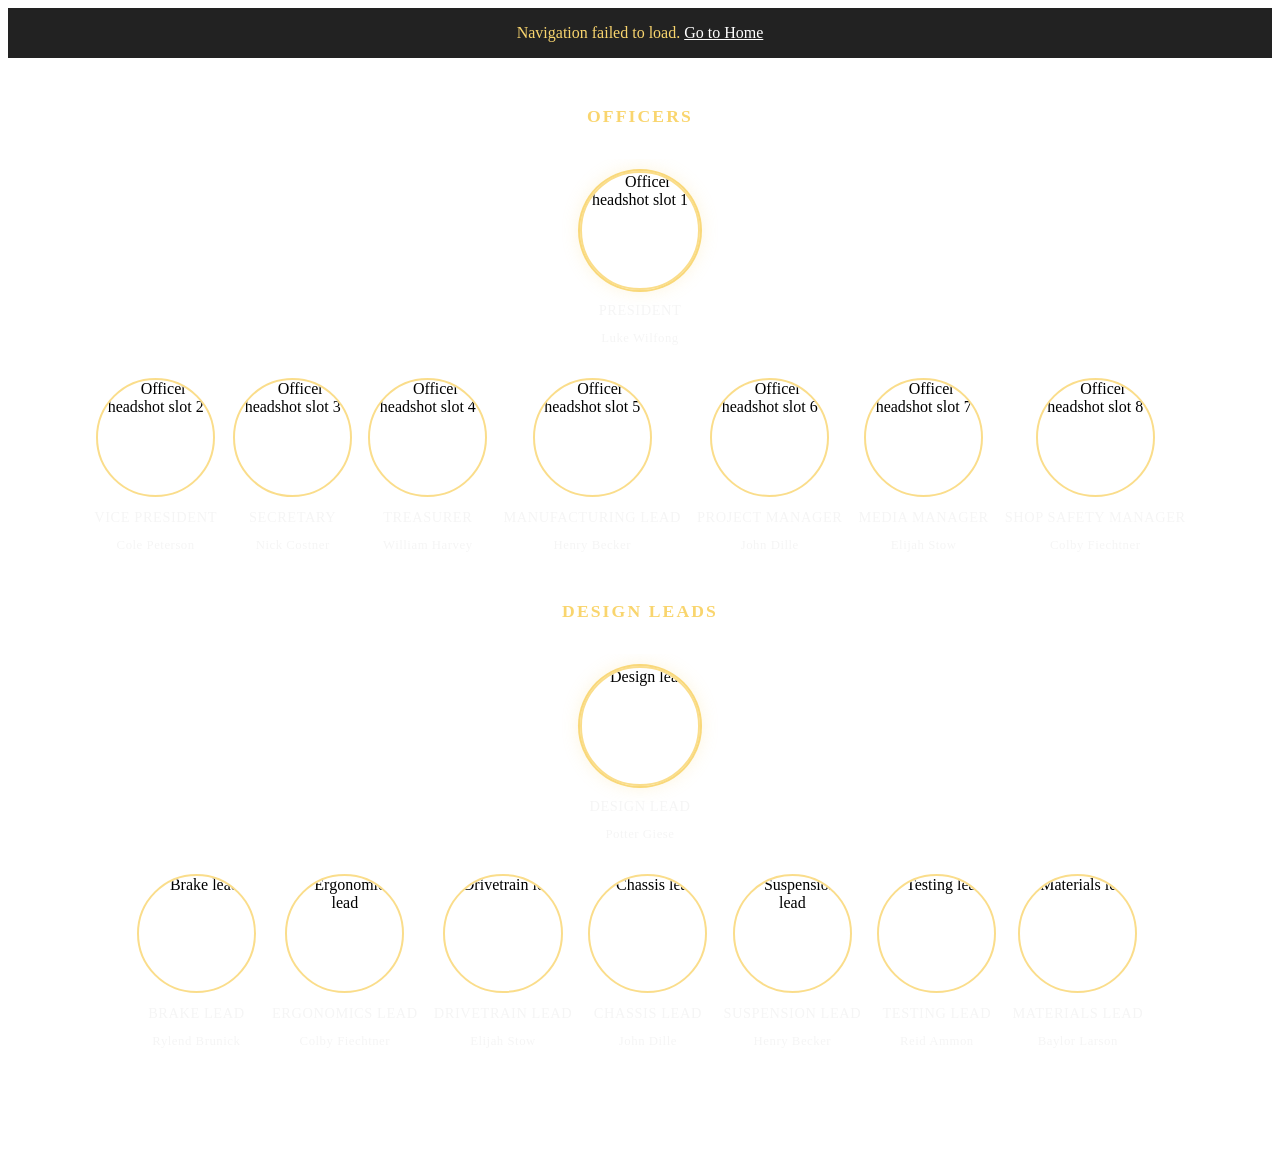
==== Leadership.html @ f71a5bab "Change title from 'LEADERSHIP' to 'Leadership'" ====
<!DOCTYPE html>
<html lang="en">
<head>
  <meta charset="UTF-8" />
  <meta name="viewport" content="width=device-width, initial-scale=1.0" />
  <base href="https://baja.hardrocker.racing/" />
  <link rel="canonical" href="https://baja.hardrocker.racing/" />
  <title>Leadership</title>
  
  <script type="module" src="https://cdn.jsdelivr.net/npm/@shoelace-style/shoelace@2.4.0/dist/shoelace.js"></script>
  <script type="module">
    import { setBasePath } from 'https://cdn.jsdelivr.net/npm/@shoelace-style/shoelace@2.4.0/dist/utilities/base-path.js';
    setBasePath('https://cdn.jsdelivr.net/npm/@shoelace-style/shoelace@2.4.0/dist');
  </script>
  
  <link rel="stylesheet" href="https://hardrocker.racing/master.css" />
  <link rel="stylesheet" href="baja-overrides.css" />
  <style>
    .leadership-page {
      /*max-width: 1200px;*/
      margin: 0 auto;
      padding: 3rem 2rem 4rem;
    }

    .leadership-section {
      margin-bottom: 2.5rem;
      display: flex;
      flex-direction: column;
      align-items: center;
    }

    .leadership-row-label {
      margin: 0 0 1.25rem;
      color: #f9d56e;
      text-transform: uppercase;
      letter-spacing: 0.12em;
      font-size: 1.1rem;
      text-align: center;
    }

    .leadership-row {
      display: flex;
      flex-wrap: nowrap;
      justify-content: center;
      align-items: end;
      gap: 1.5rem 1rem;
      overflow-x: auto;
      padding-bottom: 0.5rem;
      width: 100%;
    }

    .leadership-row.solo-row {
      justify-content: center;
      margin-top: 0.75rem;
      margin-bottom: 1rem;
      padding-top: 0.5rem;
    }

    .design-row,
    .design-remaining-row {
      justify-content: center;
    }

    .headshot-card.featured {
      margin-top: 0.25rem;
      margin-bottom: 0.5rem;
    }

    .headshot-card {
      display: flex;
      flex-direction: column;
      align-items: center;
      gap: 0.75rem;
      text-align: center;
      flex: 0 0 auto;
    }

    .headshot-slot {
      display: block;
      width: clamp(100px, 9vw, 150px);
      aspect-ratio: 1;
      border-radius: 50%;
      object-fit: cover;
      border: 2px solid rgba(249, 213, 110, 0.8);
      transition: transform 0.2s ease;
    }
    
    .headshot-card:hover .headshot-slot{
      border: 5px solid rgb(249, 213, 110);
    }
    
    .headshot-card.featured .headshot-slot {
      box-shadow: 0 0 0 2px rgba(249, 213, 110, 0.9), 0 0 18px rgba(249, 213, 110, 0.28);
    }

    .headshot-label {
      display: block;
      width: 100%;
      text-align: center;
      color: #f5f5f5;
      font-size: 0.9rem;
      letter-spacing: 0.04em;
      text-transform: uppercase;
    }

    .headshot-name {
      display: block;
      width: 100%;
      text-align: center;
      color: #f5f5f5;
      font-size: 0.8rem;
      letter-spacing: 0.04em;
    }

    @media (max-width: 768px) {
      .leadership-page {
        padding: 2rem 1rem 3rem;
      }

      .leadership-row {
        justify-content: flex-start;
        gap: 1rem;
      }

      .headshot-slot {
        width: clamp(82px, 15vw, 110px);
      }
    }

    @media (max-width: 480px) {
      .headshot-label {
        font-size: 0.7rem;
      }
    }
  </style>
  <script src="baja-favicon.js"></script>
</head>
<body>
  
  <div id="navbar-placeholder"></div>
  
  <script>
    fetch('navbar-baja.html')
      .then(response => {
        if (!response.ok) throw new Error('Navbar load failed');
        return response.text();
      })
      .then(html => {
        const navFragment = document.createRange().createContextualFragment(html);
        const placeholder = document.getElementById('navbar-placeholder');
        
        placeholder.innerHTML = '';
        placeholder.appendChild(navFragment);
      })
      .catch(error => {
        console.warn(error);
        document.getElementById('navbar-placeholder').innerHTML = 
          '<div style="padding: 1rem; text-align: center; background: #222; color: #f9d56e;">Navigation failed to load. <a href="/" style="color: white;">Go to Home</a></div>';
      });
  </script>
  
  <main class="leadership-page">
    <section class="leadership-section" aria-labelledby="officers-heading">
      <h1 id="officers-heading" class="leadership-row-label">Officers</h1>
      <div class="leadership-row solo-row">
        <div class="headshot-card featured">
          <img class="headshot-slot" fetchpriority="high" src="Images/Current Leadership/Luke.png" alt="Officer headshot slot 1" />
          <span class="headshot-label">President</span>
          <span class="headshot-name">Luke Wilfong</span>
        </div>
      </div>
      <div class="leadership-row">
        <div class="headshot-card">
          <img class="headshot-slot" fetchpriority="high" src="Images/Current Leadership/Cole.png" alt="Officer headshot slot 2" />
          <span class="headshot-label">Vice President</span>
          <span class="headshot-name">Cole Peterson</span>
        </div>
        <div class="headshot-card">
          <img class="headshot-slot" fetchpriority="high" src="Images/Current Leadership/Nick.png" alt="Officer headshot slot 3" />
          <span class="headshot-label">Secretary</span>
          <span class="headshot-name">Nick Costner</span>
        </div>
        <div class="headshot-card">
          <img class="headshot-slot" fetchpriority="high" src="Images/Current Leadership/Will.png" alt="Officer headshot slot 4" />
          <span class="headshot-label">Treasurer</span>
          <span class="headshot-name">William Harvey</span>
        </div>
        <div class="headshot-card">
          <img class="headshot-slot" fetchpriority="high" src="Images/Current Leadership/Henery.png" alt="Officer headshot slot 5" />
          <span class="headshot-label">Manufacturing Lead</span>
          <span class="headshot-name">Henry Becker</span>
        </div>
        <div class="headshot-card">
          <img class="headshot-slot" fetchpriority="high" src="Images/Current Leadership/BigJohn.png" alt="Officer headshot slot 6" />
          <span class="headshot-label">Project Manager</span>
          <span class="headshot-name">John Dille</span>
        </div>
        <div class="headshot-card">
          <img class="headshot-slot" fetchpriority="high" src="Images/Current Leadership/Elijah.png" alt="Officer headshot slot 7" />
          <span class="headshot-label">Media Manager</span>
          <span class="headshot-name">Elijah Stow</span>
        </div>
        <div class="headshot-card">
          <img class="headshot-slot" fetchpriority="high" src="Images/Current Leadership/Jack.png" alt="Officer headshot slot 8" />
          <span class="headshot-label">Shop Safety Manager</span>
          <span class="headshot-name">Colby Fiechtner</span>
        </div>
      </div>
    </section>

    <section class="leadership-section" aria-labelledby="design-leads-heading">
      <h1 id="design-leads-heading" class="leadership-row-label">Design Leads</h1>
      <div class="leadership-row solo-row design-row">
        <div class="headshot-card featured">
          <img class="headshot-slot" fetchpriority="med" src="Images/Current Leadership/Potter.png" alt="Design lead" />
          <span class="headshot-label">Design Lead</span>
          <span class="headshot-name">Potter Giese</span>
        </div>
      </div>
      <div class="leadership-row design-remaining-row">
        <div class="headshot-card">
          <img class="headshot-slot"  src="Images/Current Leadership/Rylend.png" alt="Brake lead" />
          <span class="headshot-label">Brake Lead</span>
          <span class="headshot-name">Rylend Brunick</span>
        </div>
        <div class="headshot-card">
          <img class="headshot-slot"  src="Images/Current Leadership/Jack.png" alt="Ergonomics lead" />
          <span class="headshot-label">Ergonomics Lead</span>
          <span class="headshot-name">Colby Fiechtner</span>
        </div>
        <div class="headshot-card">
          <img class="headshot-slot"   src="Images/Current Leadership/Elijah.png" alt="Drivetrain lead" />
          <span class="headshot-label">Drivetrain Lead</span>
          <span class="headshot-name">Elijah Stow</span>
        </div>
        <div class="headshot-card">
          <img class="headshot-slot"  src="Images/Current Leadership/BigJohn.png" alt="Chassis lead" />
          <span class="headshot-label">Chassis Lead</span>
          <span class="headshot-name">John Dille</span>
        </div>
        <div class="headshot-card">
          <img class="headshot-slot"  src="Images/Current Leadership/Henery.png" alt="Suspension lead" />
          <span class="headshot-label">Suspension Lead</span>
          <span class="headshot-name">Henry Becker</span>
        </div>
        <div class="headshot-card">
          <img class="headshot-slot"  src="Images/Current Leadership/Reid.png" alt="Testing lead" />
          <span class="headshot-label">Testing Lead</span>
          <span class="headshot-name">Reid Ammon</span>
        </div>
        <div class="headshot-card">
          <img class="headshot-slot"  src="Images/Current Leadership/Baylor.png" alt="Materials lead" />
          <span class="headshot-label">Materials Lead</span>
          <span class="headshot-name">Baylor Larson</span>
        </div>
      </div>
    </section>
  </main>
</body>
</html>
---- baja-overrides.css ----
/* FIX 1: Reserve space for the navbar to prevent the page from jumping 
   when the fetch completes. Adjust the 60px to match your actual navbar height.
*/
#navbar-placeholder {
  min-height: 60px; 
  width: 100%;
}

/* Baja-specific overrides (minimal). Most styles are shared from the central master.css */
main { 
  margin: 0; 
  padding: 0; 
}
.hero {
  padding: 2rem 4rem;
  display: grid;
  align-items: center;
  justify-items: center;
  gap: 2rem;
  position: relative;
  overflow: hidden;
}
.brand a { 
  font-size: 1.1rem; 
  color: #f9d56e; 
  text-decoration: none; 
  letter-spacing: 0.08em; 
  text-transform: uppercase; 
}
.navbar { 
  border-bottom: none; 
}
.hero-card { 
  border-radius: 12px; 
}
@media (max-width: 768px) { 
  .hero { padding: 2rem; } 
}
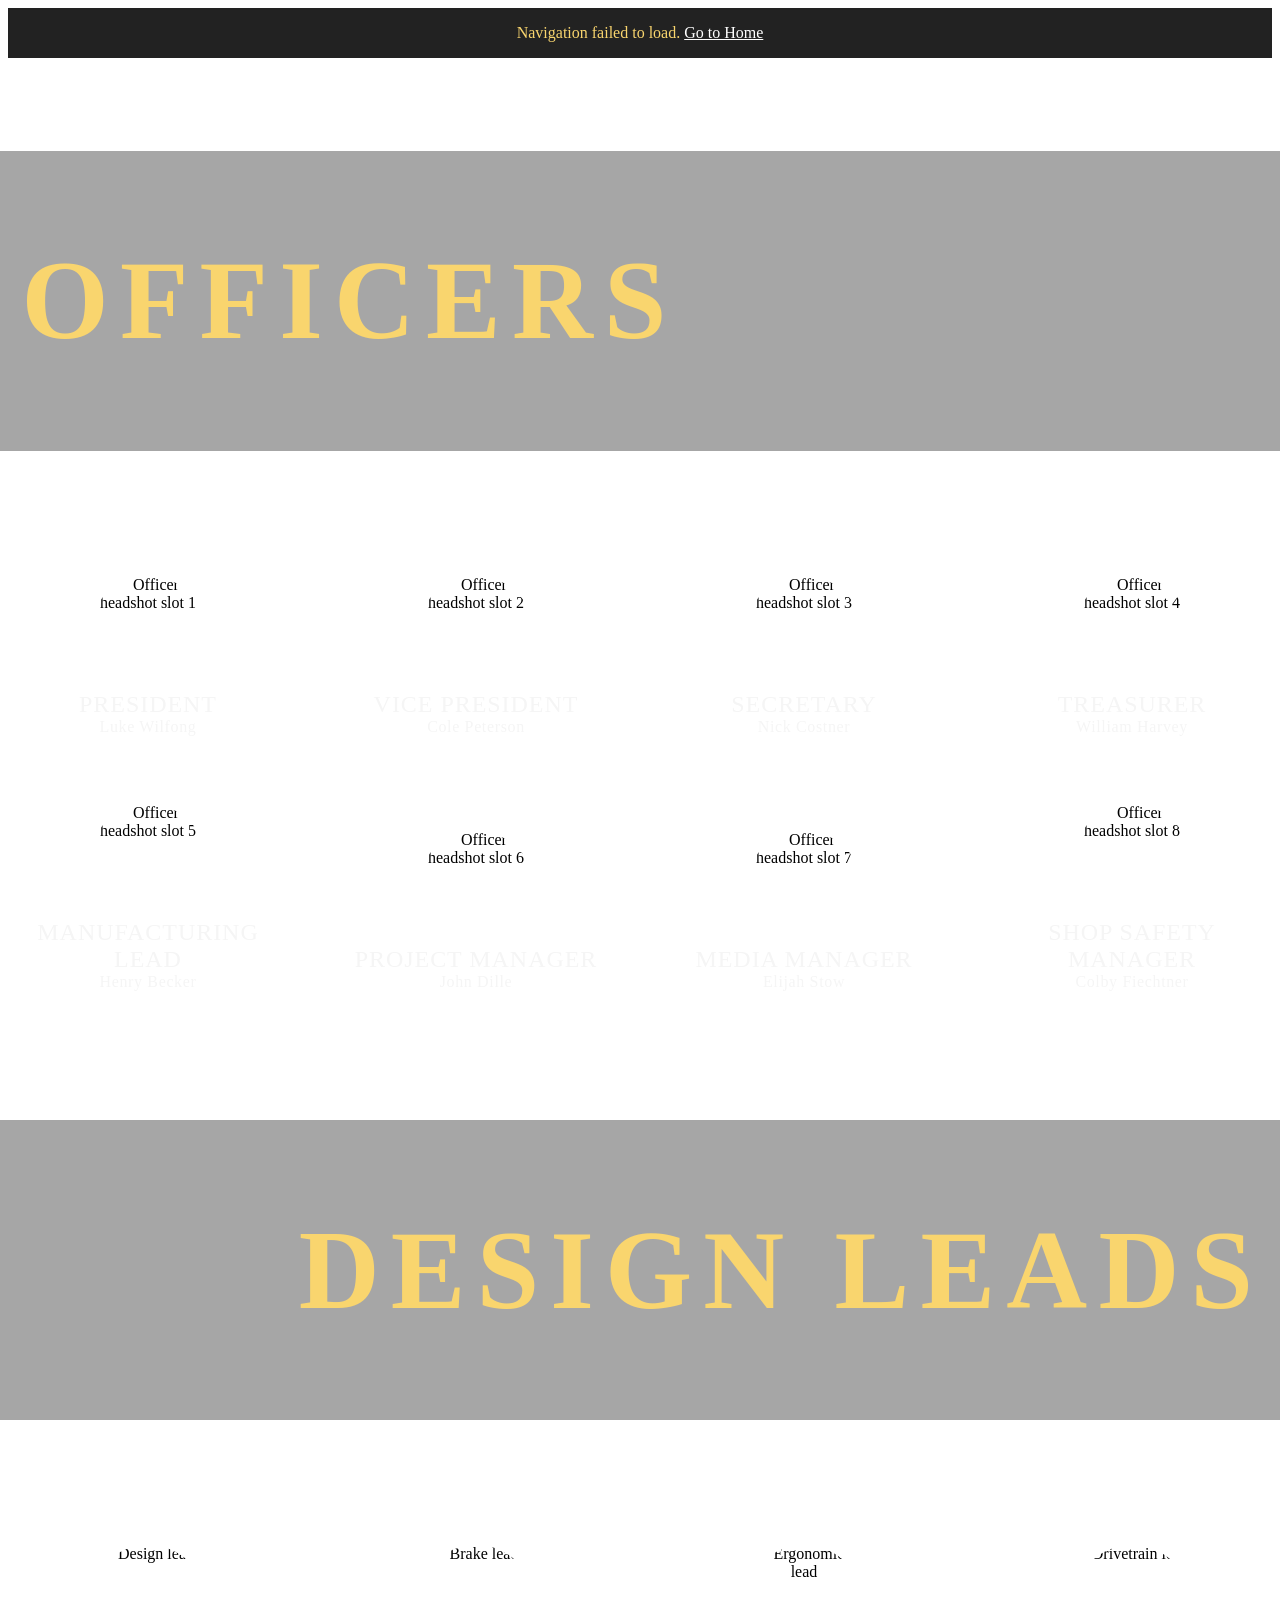
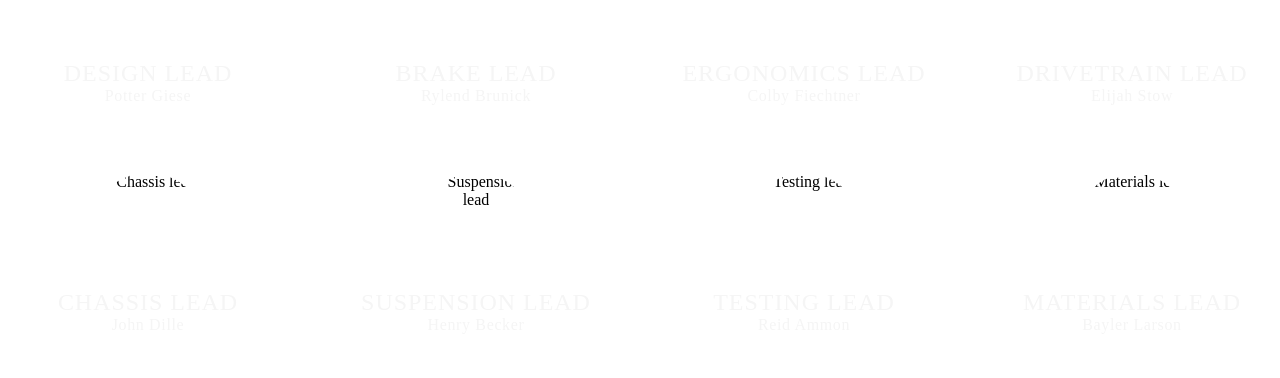
==== commit c9566f78: "COMMIT_EDITMSG" ====
--- a/Leadership.html
+++ b/Leadership.html
@@ -1,59 +1,75 @@
 <!DOCTYPE html>
 <html lang="en">
+
 <head>
   <meta charset="UTF-8" />
   <meta name="viewport" content="width=device-width, initial-scale=1.0" />
   <base href="https://baja.hardrocker.racing/" />
   <link rel="canonical" href="https://baja.hardrocker.racing/" />
-  <title>Leadership</title>
-  
+  <title>LEADERSHIP</title>
+
   <script type="module" src="https://cdn.jsdelivr.net/npm/@shoelace-style/shoelace@2.4.0/dist/shoelace.js"></script>
   <script type="module">
     import { setBasePath } from 'https://cdn.jsdelivr.net/npm/@shoelace-style/shoelace@2.4.0/dist/utilities/base-path.js';
     setBasePath('https://cdn.jsdelivr.net/npm/@shoelace-style/shoelace@2.4.0/dist');
   </script>
-  
+
   <link rel="stylesheet" href="https://hardrocker.racing/master.css" />
   <link rel="stylesheet" href="baja-overrides.css" />
   <style>
     .leadership-page {
       /*max-width: 1200px;*/
       margin: 0 auto;
-      padding: 3rem 2rem 4rem;
     }
 
     .leadership-section {
-      margin-bottom: 2.5rem;
       display: flex;
       flex-direction: column;
       align-items: center;
+      text-align: center;
     }
 
     .leadership-row-label {
-      margin: 0 0 1.25rem;
+      display: flex;
+      min-height: 300px;
+      width: 100%;
       color: #f9d56e;
       text-transform: uppercase;
-      letter-spacing: 0.12em;
-      font-size: 1.1rem;
-      text-align: center;
+      letter-spacing: 0.10em;
+      font-size: 7rem;
+      align-items: center;
+      padding-top: 0rem;
+      margin: 0.2;
+      padding-left: 1.7rem;
+      text-align: left;
+    }
+
+    .design-row-label {
+      display: flex;
+      min-height: 300px;
+      width: 100%;
+      color: #f9d56e;
+      text-transform: uppercase;
+      letter-spacing: 0.10em;
+      font-size: 7rem;
+      align-items: center;
+      padding-top: 0rem;
+      margin: 0.2;
+      padding-right: 1rem;
+      justify-content: flex-end;
+      text-align: right;
     }
 
     .leadership-row {
-      display: flex;
-      flex-wrap: nowrap;
+      display: grid;
+      grid-template-columns: repeat(auto-fit, minmax(200px, 1.5fr));
       justify-content: center;
       align-items: end;
-      gap: 1.5rem 1rem;
+      gap: 3rem 3rem;
       overflow-x: auto;
-      padding-bottom: 0.5rem;
-      width: 100%;
-    }
-
-    .leadership-row.solo-row {
-      justify-content: center;
-      margin-top: 0.75rem;
-      margin-bottom: 1rem;
-      padding-top: 0.5rem;
+      padding-bottom: 2rem;
+      padding-top: 2rem;
+      width: 100%;
     }
 
     .design-row,
@@ -62,7 +78,7 @@
     }
 
     .headshot-card.featured {
-      margin-top: 0.25rem;
+      margin-top: 0.15rem;
       margin-bottom: 0.5rem;
     }
 
@@ -70,7 +86,8 @@
       display: flex;
       flex-direction: column;
       align-items: center;
-      gap: 0.75rem;
+      margin-bottom: .25rem;
+      gap: .3 rem;
       text-align: center;
       flex: 0 0 auto;
     }
@@ -81,16 +98,11 @@
       aspect-ratio: 1;
       border-radius: 50%;
       object-fit: cover;
-      border: 2px solid rgba(249, 213, 110, 0.8);
-      transition: transform 0.2s ease;
-    }
-    
-    .headshot-card:hover .headshot-slot{
-      border: 5px solid rgb(249, 213, 110);
-    }
-    
-    .headshot-card.featured .headshot-slot {
-      box-shadow: 0 0 0 2px rgba(249, 213, 110, 0.9), 0 0 18px rgba(249, 213, 110, 0.28);
+
+    }
+
+    .headshot-card:hover .headshot-slot {
+      box-shadow: 0 0 0 4px rgb(249, 213, 110);
     }
 
     .headshot-label {
@@ -98,7 +110,7 @@
       width: 100%;
       text-align: center;
       color: #f5f5f5;
-      font-size: 0.9rem;
+      font-size: 1.5rem;
       letter-spacing: 0.04em;
       text-transform: uppercase;
     }
@@ -108,7 +120,7 @@
       width: 100%;
       text-align: center;
       color: #f5f5f5;
-      font-size: 0.8rem;
+      font-size: 1rem;
       letter-spacing: 0.04em;
     }
 
@@ -135,10 +147,11 @@
   </style>
   <script src="baja-favicon.js"></script>
 </head>
+
 <body>
-  
+
   <div id="navbar-placeholder"></div>
-  
+
   <script>
     fetch('navbar-baja.html')
       .then(response => {
@@ -148,113 +161,149 @@
       .then(html => {
         const navFragment = document.createRange().createContextualFragment(html);
         const placeholder = document.getElementById('navbar-placeholder');
-        
+
         placeholder.innerHTML = '';
         placeholder.appendChild(navFragment);
       })
       .catch(error => {
         console.warn(error);
-        document.getElementById('navbar-placeholder').innerHTML = 
+        document.getElementById('navbar-placeholder').innerHTML =
           '<div style="padding: 1rem; text-align: center; background: #222; color: #f9d56e;">Navigation failed to load. <a href="/" style="color: white;">Go to Home</a></div>';
       });
   </script>
-  
+
   <main class="leadership-page">
+
     <section class="leadership-section" aria-labelledby="officers-heading">
-      <h1 id="officers-heading" class="leadership-row-label">Officers</h1>
-      <div class="leadership-row solo-row">
-        <div class="headshot-card featured">
-          <img class="headshot-slot" fetchpriority="high" src="Images/Current Leadership/Luke.png" alt="Officer headshot slot 1" />
+
+      <h1 id="officers-heading" class="leadership-row-label"
+        style="background: linear-gradient(135deg, rgba(0, 0, 0, 0.35), rgba(0, 0, 0, 0.35)), url('Images/Headers/Exec.jpeg') center center / cover no-repeat fixed;">
+        Officers</h1>
+
+      <div class="leadership-row">
+        <div class="headshot-card">
+          <img class="headshot-slot" fetchpriority="high" src="Images/Current Leadership/Luke.png"
+            alt="Officer headshot slot 1" />
           <span class="headshot-label">President</span>
           <span class="headshot-name">Luke Wilfong</span>
         </div>
-      </div>
-      <div class="leadership-row">
-        <div class="headshot-card">
-          <img class="headshot-slot" fetchpriority="high" src="Images/Current Leadership/Cole.png" alt="Officer headshot slot 2" />
+
+        <div class="headshot-card">
+          <img class="headshot-slot" fetchpriority="high" src="Images/Current Leadership/Cole.png"
+            alt="Officer headshot slot 2" />
           <span class="headshot-label">Vice President</span>
           <span class="headshot-name">Cole Peterson</span>
         </div>
-        <div class="headshot-card">
-          <img class="headshot-slot" fetchpriority="high" src="Images/Current Leadership/Nick.png" alt="Officer headshot slot 3" />
+
+        <div class="headshot-card">
+          <img class="headshot-slot" fetchpriority="high" src="Images/Current Leadership/Nick.png"
+            alt="Officer headshot slot 3" />
           <span class="headshot-label">Secretary</span>
           <span class="headshot-name">Nick Costner</span>
         </div>
-        <div class="headshot-card">
-          <img class="headshot-slot" fetchpriority="high" src="Images/Current Leadership/Will.png" alt="Officer headshot slot 4" />
+
+        <div class="headshot-card">
+          <img class="headshot-slot" fetchpriority="high" src="Images/Current Leadership/Will.png"
+            alt="Officer headshot slot 4" />
           <span class="headshot-label">Treasurer</span>
           <span class="headshot-name">William Harvey</span>
         </div>
-        <div class="headshot-card">
-          <img class="headshot-slot" fetchpriority="high" src="Images/Current Leadership/Henery.png" alt="Officer headshot slot 5" />
+
+      </div>
+
+      <div class="leadership-row">
+
+        <div class="headshot-card">
+          <a href="https://www.linkedin.com/in/henry-becker-kc" target="_blank" rel="noopener noreferrer"></a>
+          <img class="headshot-slot" fetchpriority="high" src="Images/Current Leadership/Henery.png"
+            alt="Officer headshot slot 5" />
+          </a>
           <span class="headshot-label">Manufacturing Lead</span>
           <span class="headshot-name">Henry Becker</span>
         </div>
-        <div class="headshot-card">
-          <img class="headshot-slot" fetchpriority="high" src="Images/Current Leadership/BigJohn.png" alt="Officer headshot slot 6" />
+
+        <div class="headshot-card">
+          <img class="headshot-slot" fetchpriority="high" src="Images/Current Leadership/BigJohn.png"
+            alt="Officer headshot slot 6" />
           <span class="headshot-label">Project Manager</span>
           <span class="headshot-name">John Dille</span>
         </div>
-        <div class="headshot-card">
-          <img class="headshot-slot" fetchpriority="high" src="Images/Current Leadership/Elijah.png" alt="Officer headshot slot 7" />
+
+        <div class="headshot-card">
+          <img class="headshot-slot" fetchpriority="high" src="Images/Current Leadership/Elijah.png"
+            alt="Officer headshot slot 7" />
           <span class="headshot-label">Media Manager</span>
           <span class="headshot-name">Elijah Stow</span>
         </div>
-        <div class="headshot-card">
-          <img class="headshot-slot" fetchpriority="high" src="Images/Current Leadership/Jack.png" alt="Officer headshot slot 8" />
+
+        <div class="headshot-card">
+          <img class="headshot-slot" fetchpriority="high" src="Images/Current Leadership/Jack.png"
+            alt="Officer headshot slot 8" />
           <span class="headshot-label">Shop Safety Manager</span>
           <span class="headshot-name">Colby Fiechtner</span>
         </div>
+
+      </div>
       </div>
     </section>
 
     <section class="leadership-section" aria-labelledby="design-leads-heading">
-      <h1 id="design-leads-heading" class="leadership-row-label">Design Leads</h1>
-      <div class="leadership-row solo-row design-row">
-        <div class="headshot-card featured">
+      <h1 id="design-leads-heading" class="design-row-label"
+        style="background: linear-gradient(135deg, rgba(0, 0, 0, 0.35), rgba(0, 0, 0, 0.35)), url('Images/Headers/Team.jpeg') center center / cover no-repeat fixed;">
+        Design Leads</h1>
+
+      <div class="leadership-row">
+        <div class="headshot-card">
           <img class="headshot-slot" fetchpriority="med" src="Images/Current Leadership/Potter.png" alt="Design lead" />
           <span class="headshot-label">Design Lead</span>
           <span class="headshot-name">Potter Giese</span>
         </div>
-      </div>
-      <div class="leadership-row design-remaining-row">
-        <div class="headshot-card">
-          <img class="headshot-slot"  src="Images/Current Leadership/Rylend.png" alt="Brake lead" />
+
+        <div class="headshot-card">
+          <img class="headshot-slot" src="Images/Current Leadership/Rylend.png" alt="Brake lead" />
           <span class="headshot-label">Brake Lead</span>
           <span class="headshot-name">Rylend Brunick</span>
         </div>
-        <div class="headshot-card">
-          <img class="headshot-slot"  src="Images/Current Leadership/Jack.png" alt="Ergonomics lead" />
+
+        <div class="headshot-card">
+          <img class="headshot-slot" src="Images/Current Leadership/Jack.png" alt="Ergonomics lead" />
           <span class="headshot-label">Ergonomics Lead</span>
           <span class="headshot-name">Colby Fiechtner</span>
         </div>
-        <div class="headshot-card">
-          <img class="headshot-slot"   src="Images/Current Leadership/Elijah.png" alt="Drivetrain lead" />
+
+        <div class="headshot-card">
+          <img class="headshot-slot" src="Images/Current Leadership/Elijah.png" alt="Drivetrain lead" />
           <span class="headshot-label">Drivetrain Lead</span>
           <span class="headshot-name">Elijah Stow</span>
         </div>
-        <div class="headshot-card">
-          <img class="headshot-slot"  src="Images/Current Leadership/BigJohn.png" alt="Chassis lead" />
+      </div>
+      <div class="leadership-row">
+        <div class="headshot-card">
+          <img class="headshot-slot" src="Images/Current Leadership/BigJohn.png" alt="Chassis lead" />
           <span class="headshot-label">Chassis Lead</span>
           <span class="headshot-name">John Dille</span>
         </div>
-        <div class="headshot-card">
-          <img class="headshot-slot"  src="Images/Current Leadership/Henery.png" alt="Suspension lead" />
+
+        <div class="headshot-card">
+          <img class="headshot-slot" src="Images/Current Leadership/Henery.png" alt="Suspension lead" />
           <span class="headshot-label">Suspension Lead</span>
           <span class="headshot-name">Henry Becker</span>
         </div>
-        <div class="headshot-card">
-          <img class="headshot-slot"  src="Images/Current Leadership/Reid.png" alt="Testing lead" />
+
+        <div class="headshot-card">
+          <img class="headshot-slot" src="Images/Current Leadership/Reid.png" alt="Testing lead" />
           <span class="headshot-label">Testing Lead</span>
           <span class="headshot-name">Reid Ammon</span>
         </div>
-        <div class="headshot-card">
-          <img class="headshot-slot"  src="Images/Current Leadership/Baylor.png" alt="Materials lead" />
+
+        <div class="headshot-card">
+          <img class="headshot-slot" src="Images/Current Leadership/Baylor.png" alt="Materials lead" />
           <span class="headshot-label">Materials Lead</span>
-          <span class="headshot-name">Baylor Larson</span>
+          <span class="headshot-name">Bayler Larson</span>
         </div>
       </div>
     </section>
   </main>
 </body>
-</html>
+
+</html>
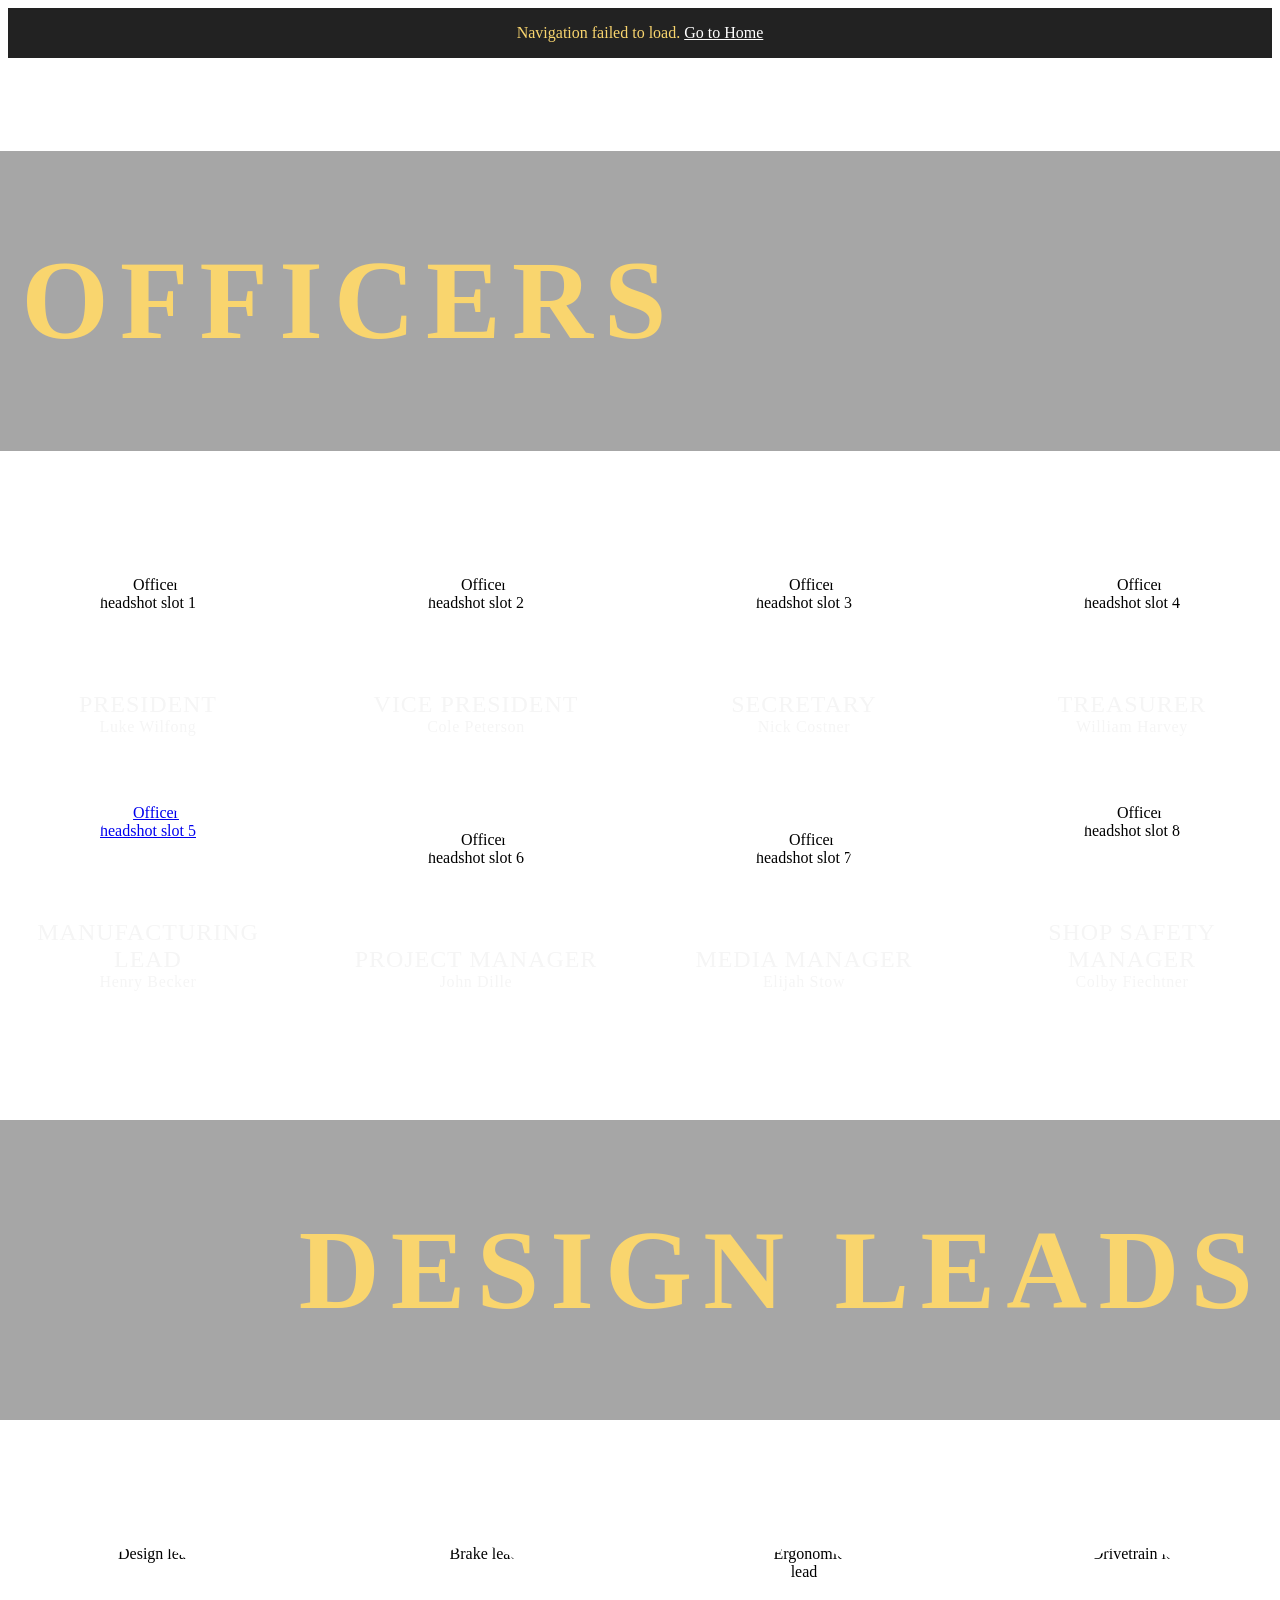
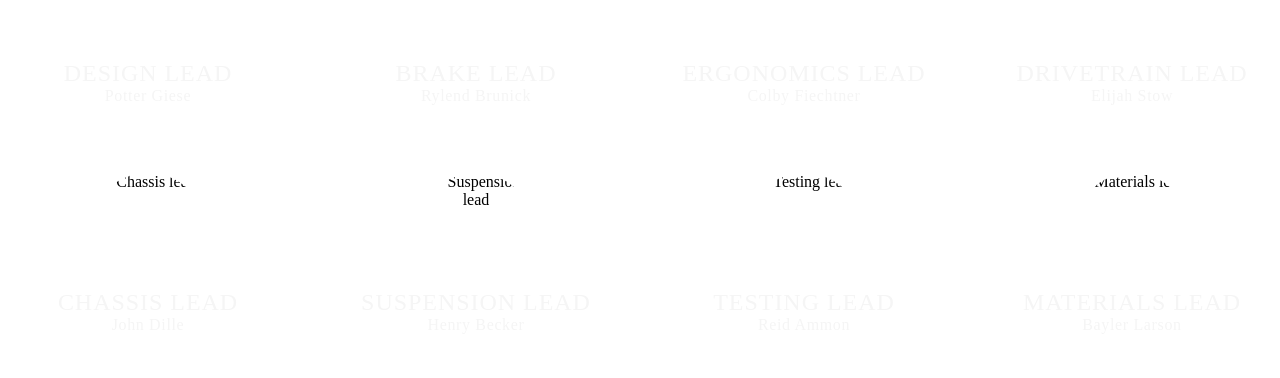
==== commit f760cdbb: "COMMIT_EDITMSG" ====
--- a/Leadership.html
+++ b/Leadership.html
@@ -6,7 +6,7 @@
   <meta name="viewport" content="width=device-width, initial-scale=1.0" />
   <base href="https://baja.hardrocker.racing/" />
   <link rel="canonical" href="https://baja.hardrocker.racing/" />
-  <title>LEADERSHIP</title>
+  <title>Leadership</title>
 
   <script type="module" src="https://cdn.jsdelivr.net/npm/@shoelace-style/shoelace@2.4.0/dist/shoelace.js"></script>
   <script type="module">
@@ -214,9 +214,9 @@
       <div class="leadership-row">
 
         <div class="headshot-card">
-          <a href="https://www.linkedin.com/in/henry-becker-kc" target="_blank" rel="noopener noreferrer"></a>
-          <img class="headshot-slot" fetchpriority="high" src="Images/Current Leadership/Henery.png"
-            alt="Officer headshot slot 5" />
+          <a href="https://www.linkedin.com/in/henry-becker-kc" target="_blank" rel="noopener noreferrer">
+            <img class="headshot-slot" fetchpriority="high" src="Images/Current Leadership/Henery.png"
+              alt="Officer headshot slot 5" />
           </a>
           <span class="headshot-label">Manufacturing Lead</span>
           <span class="headshot-name">Henry Becker</span>
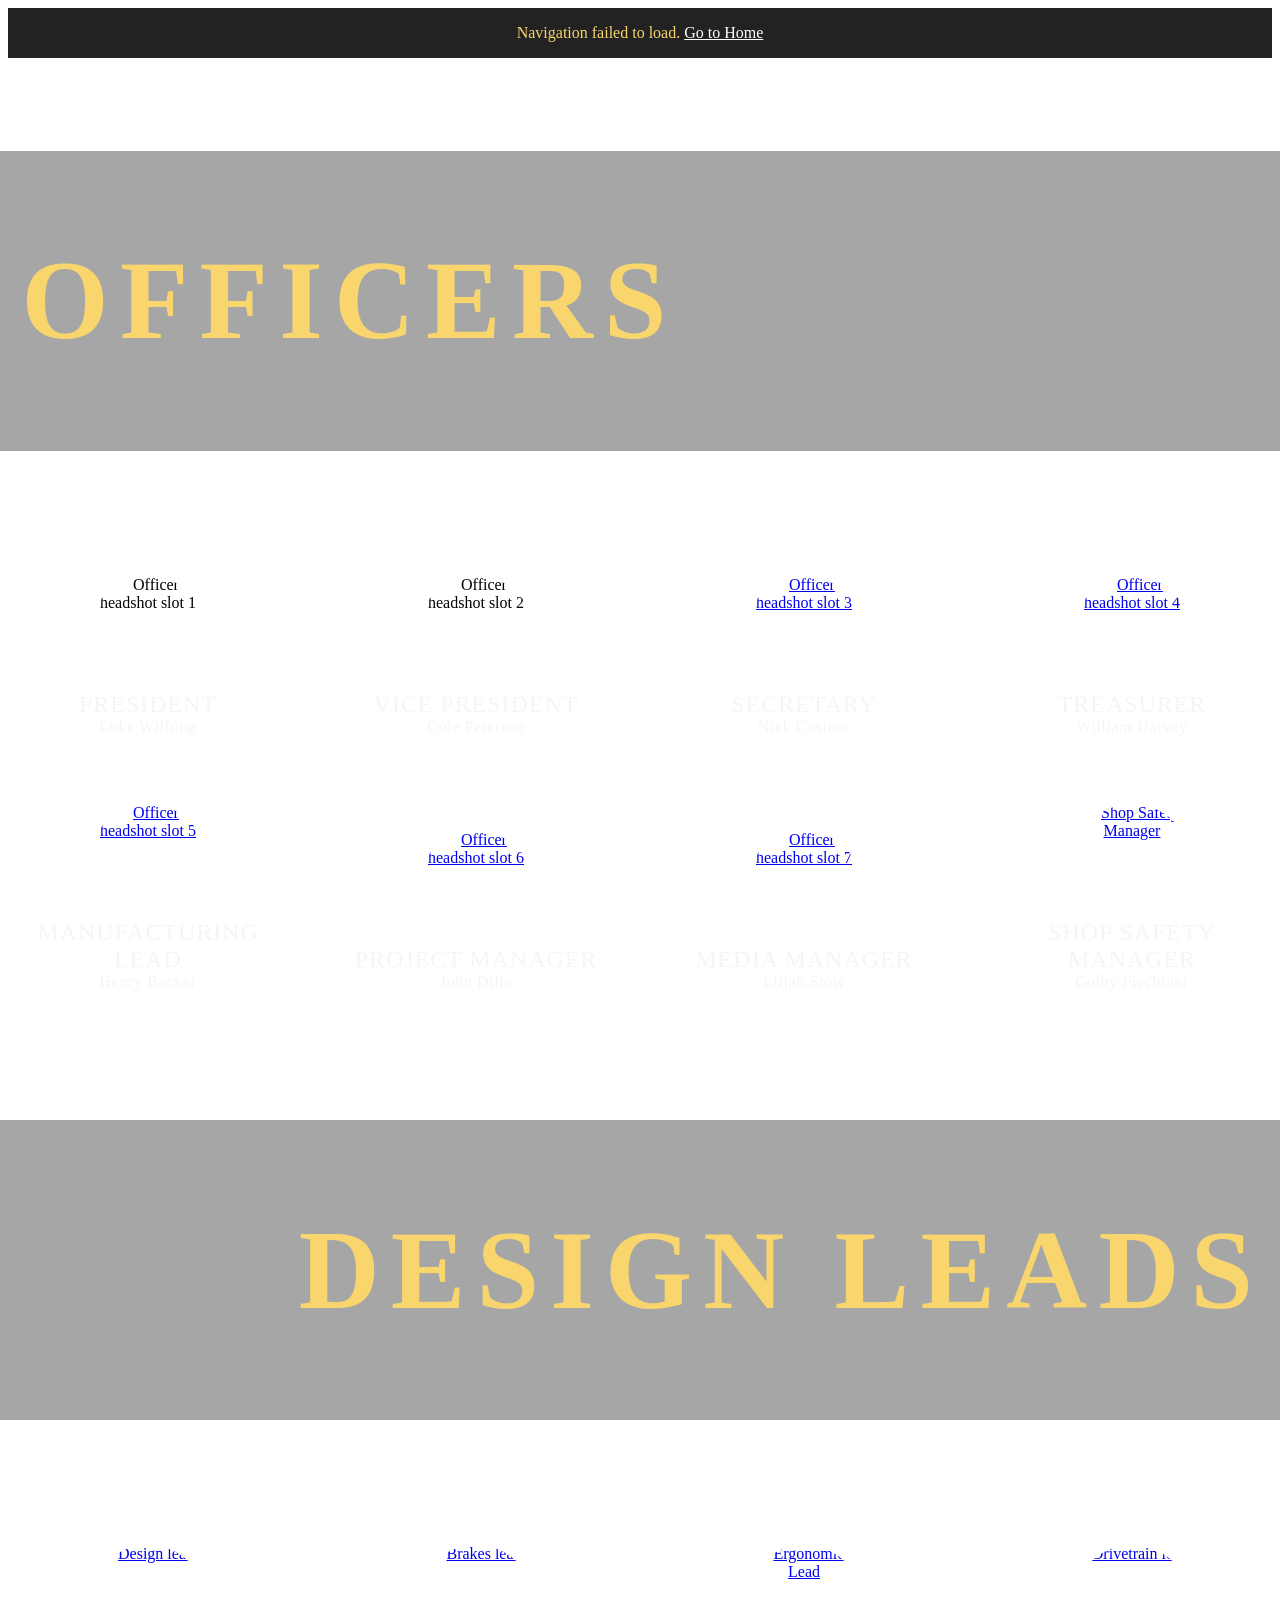
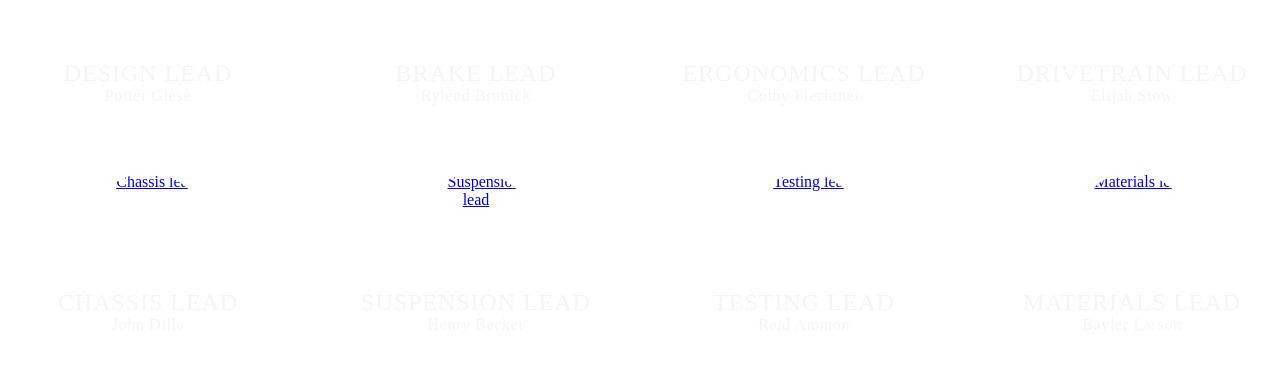
==== commit a24b5618: "Update Leadership.html" ====
--- a/Leadership.html
+++ b/Leadership.html
@@ -5,7 +5,7 @@
   <meta charset="UTF-8" />
   <meta name="viewport" content="width=device-width, initial-scale=1.0" />
   <base href="https://baja.hardrocker.racing/" />
-  <link rel="canonical" href="https://baja.hardrocker.racing/" />
+  <link rel="canonical" href="https://baja.hardrocker.racing/Leadership" />
   <title>Leadership</title>
 
   <script type="module" src="https://cdn.jsdelivr.net/npm/@shoelace-style/shoelace@2.4.0/dist/shoelace.js"></script>
@@ -101,7 +101,7 @@
 
     }
 
-    .headshot-card:hover .headshot-slot {
+    .headshot-slot:hover {
       box-shadow: 0 0 0 4px rgb(249, 213, 110);
     }
 
@@ -177,7 +177,8 @@
     <section class="leadership-section" aria-labelledby="officers-heading">
 
       <h1 id="officers-heading" class="leadership-row-label"
-        style="background: linear-gradient(135deg, rgba(0, 0, 0, 0.35), rgba(0, 0, 0, 0.35)), url('Images/Headers/Exec.jpeg') center center / cover no-repeat fixed;">
+        style="background: linear-gradient(135deg, rgba(0, 0, 0, 0.35), rgba(0, 0, 0, 0.35)), url('Images/Headers/Team.jpeg') center center / cover no-repeat fixed;">
+
         Officers</h1>
 
       <div class="leadership-row">
@@ -189,22 +190,28 @@
         </div>
 
         <div class="headshot-card">
+          <a herf="https://www.linkedin.com/in/cole-peterson1/">
           <img class="headshot-slot" fetchpriority="high" src="Images/Current Leadership/Cole.png"
             alt="Officer headshot slot 2" />
+          </a>  
           <span class="headshot-label">Vice President</span>
           <span class="headshot-name">Cole Peterson</span>
         </div>
 
         <div class="headshot-card">
+          <a href="https://www.linkedin.com/in/nickcostner/">
           <img class="headshot-slot" fetchpriority="high" src="Images/Current Leadership/Nick.png"
             alt="Officer headshot slot 3" />
+          </a>
           <span class="headshot-label">Secretary</span>
           <span class="headshot-name">Nick Costner</span>
         </div>
 
         <div class="headshot-card">
+          <a href="https://www.linkedin.com/in/william-harvey1288/">
           <img class="headshot-slot" fetchpriority="high" src="Images/Current Leadership/Will.png"
             alt="Officer headshot slot 4" />
+          </a>
           <span class="headshot-label">Treasurer</span>
           <span class="headshot-name">William Harvey</span>
         </div>
@@ -223,22 +230,28 @@
         </div>
 
         <div class="headshot-card">
+          <a href="https://www.linkedin.com/in/johnathan-dille/">
           <img class="headshot-slot" fetchpriority="high" src="Images/Current Leadership/BigJohn.png"
             alt="Officer headshot slot 6" />
+          </a>
           <span class="headshot-label">Project Manager</span>
           <span class="headshot-name">John Dille</span>
         </div>
 
         <div class="headshot-card">
+          <a href="https://www.linkedin.com/in/elijah-stow/">
           <img class="headshot-slot" fetchpriority="high" src="Images/Current Leadership/Elijah.png"
             alt="Officer headshot slot 7" />
+          </a>
           <span class="headshot-label">Media Manager</span>
           <span class="headshot-name">Elijah Stow</span>
         </div>
 
         <div class="headshot-card">
+          <a href="https://www.linkedin.com/in/colbyfiechtner/">
           <img class="headshot-slot" fetchpriority="high" src="Images/Current Leadership/Jack.png"
-            alt="Officer headshot slot 8" />
+            alt="Shop Safety Manager" />
+          </a>
           <span class="headshot-label">Shop Safety Manager</span>
           <span class="headshot-name">Colby Fiechtner</span>
         </div>
@@ -254,50 +267,68 @@
 
       <div class="leadership-row">
         <div class="headshot-card">
+          <a href="https://www.linkedin.com/in/potter-giese-b89276327/">
           <img class="headshot-slot" fetchpriority="med" src="Images/Current Leadership/Potter.png" alt="Design lead" />
+          </a>
           <span class="headshot-label">Design Lead</span>
           <span class="headshot-name">Potter Giese</span>
         </div>
 
         <div class="headshot-card">
-          <img class="headshot-slot" src="Images/Current Leadership/Rylend.png" alt="Brake lead" />
+          <a href="https://www.linkedin.com/in/rylend-brunick-42baa3326/">
+          <img class="headshot-slot" src="Images/Current Leadership/Rylend.png" alt="Brakes lead" />
+          </a>
           <span class="headshot-label">Brake Lead</span>
           <span class="headshot-name">Rylend Brunick</span>
         </div>
 
         <div class="headshot-card">
-          <img class="headshot-slot" src="Images/Current Leadership/Jack.png" alt="Ergonomics lead" />
+          <a href="https://www.linkedin.com/in/colbyfiechtner/">
+          <img class="headshot-slot" fetchpriority="high" src="Images/Current Leadership/Jack.png"
+            alt="Ergonomics Lead" />
+          </a>
           <span class="headshot-label">Ergonomics Lead</span>
           <span class="headshot-name">Colby Fiechtner</span>
         </div>
 
         <div class="headshot-card">
+          <a href="https://www.linkedin.com/in/elijah-stow/">
           <img class="headshot-slot" src="Images/Current Leadership/Elijah.png" alt="Drivetrain lead" />
+          </a>
           <span class="headshot-label">Drivetrain Lead</span>
           <span class="headshot-name">Elijah Stow</span>
         </div>
       </div>
+
       <div class="leadership-row">
         <div class="headshot-card">
+          <a href="https://www.linkedin.com/in/johnathan-dille/">
           <img class="headshot-slot" src="Images/Current Leadership/BigJohn.png" alt="Chassis lead" />
+          </a>
           <span class="headshot-label">Chassis Lead</span>
           <span class="headshot-name">John Dille</span>
         </div>
 
         <div class="headshot-card">
+          <a href="https://www.linkedin.com/in/henry-becker-kc/">
           <img class="headshot-slot" src="Images/Current Leadership/Henery.png" alt="Suspension lead" />
+          </a>
           <span class="headshot-label">Suspension Lead</span>
           <span class="headshot-name">Henry Becker</span>
         </div>
 
         <div class="headshot-card">
+          <a href="https://www.linkedin.com/in/reidammon-sdmines/">
           <img class="headshot-slot" src="Images/Current Leadership/Reid.png" alt="Testing lead" />
+          </a>
           <span class="headshot-label">Testing Lead</span>
           <span class="headshot-name">Reid Ammon</span>
         </div>
 
         <div class="headshot-card">
+          <a href="https://www.linkedin.com/in/bayler-larson-16077924a/">
           <img class="headshot-slot" src="Images/Current Leadership/Baylor.png" alt="Materials lead" />
+          </a>
           <span class="headshot-label">Materials Lead</span>
           <span class="headshot-name">Bayler Larson</span>
         </div>
--- a/baja-overrides.css
+++ b/baja-overrides.css
@@ -1,16 +1,13 @@
-/* FIX 1: Reserve space for the navbar to prevent the page from jumping 
-   when the fetch completes. Adjust the 60px to match your actual navbar height.
-*/
 #navbar-placeholder {
-  min-height: 60px; 
+  min-height: 60px;
   width: 100%;
 }
+ 
+main {
+  margin: 0;
+  padding: 0;
+}
 
-/* Baja-specific overrides (minimal). Most styles are shared from the central master.css */
-main { 
-  margin: 0; 
-  padding: 0; 
-}
 .hero {
   padding: 2rem 4rem;
   display: grid;
@@ -20,19 +17,163 @@
   position: relative;
   overflow: hidden;
 }
-.brand a { 
-  font-size: 1.1rem; 
-  color: #f9d56e; 
-  text-decoration: none; 
-  letter-spacing: 0.08em; 
-  text-transform: uppercase; 
+
+.brand a {
+  font-size: 1.1rem;
+  color: #f9d56e;
+  text-decoration: none;
+  letter-spacing: 0.08em;
+  text-transform: uppercase;
 }
-.navbar { 
-  border-bottom: none; 
+
+.navbar {
+  border-bottom: none;
 }
-.hero-card { 
-  border-radius: 12px; 
+
+.hero-card {
+  border-radius: 12px;
 }
-@media (max-width: 768px) { 
-  .hero { padding: 2rem; } 
+
+.baja-group {
+  display: inline-flex;
+  flex-direction: column;
 }
+
+.sub-links {
+  display: none;
+}
+
+/* ==========================================
+   TEAM HISTORY 2008 DESKTOP STYLES
+   ========================================== */
+
+.history-entry-2008 {
+  grid-template-columns: minmax(0, 0.45fr) 520px minmax(0, 0.45fr);
+  gap: 1rem 1.25rem;
+  align-items: start;
+}
+
+.history-entry-2008 .history-year {
+  grid-column: 1 / -1;
+}
+
+.history-entry-2008 .history-image {
+  grid-column: 2;
+  grid-row: 2;
+  justify-self: center;
+  width: min(520px, 100%);
+  max-width: 520px;
+  aspect-ratio: 4 / 3;
+}
+
+.history-entry-2008 .history-content-left {
+  grid-column: 1;
+  grid-row: 2;
+}
+
+.history-entry-2008 .history-content-right {
+  grid-column: 3;
+  grid-row: 2;
+}
+
+/* ==========================================
+   MOBILE-ONLY OVERRIDES (768px and below)
+   ========================================== */
+
+@media screen and (max-width: 768px) {
+  /* Reset 2008 desktop grid to single column on mobile */
+  .history-entry-2008 {
+    grid-template-columns: 1fr !important;
+  }
+
+  .history-entry-2008 .history-image,
+  .history-entry-2008 .history-content-left,
+  .history-entry-2008 .history-content-right {
+    grid-column: 1 !important;
+    grid-row: auto !important;
+    width: 100% !important;
+    max-width: 100% !important;
+  }
+}
+
+/* Mobile-only rules strictly target screens 600px and below */
+@media screen and (max-width: 600px) {
+  header.navbar .brand {
+    display: none !important;
+  }
+
+  header.navbar {
+    display: flex;
+    flex-direction: column;
+    align-items: stretch;
+    gap: 0.5rem;
+    padding: 1rem;
+  }
+ 
+  header.navbar nav {
+    display: flex;
+    flex-direction: column;
+    width: 100%;
+    gap: 0.5rem;
+  }
+ 
+  header.navbar nav a {
+    display: block;
+    width: 100%;
+    box-sizing: border-box;
+    text-align: left;
+    padding: 0.75rem 1rem;
+  }
+
+  .baja-group {
+    display: flex;
+    width: 100%;
+  }
+
+  .sub-links {
+    display: flex;
+    flex-direction: column;
+    gap: 0.25rem;
+    padding-left: 1.25rem;
+  }
+
+  .sub-links a {
+    font-size: 0.9rem;
+    color: #f9d56e;
+    text-decoration: none;
+    letter-spacing: 0.08em;
+    text-transform: uppercase;
+    opacity: 0.9;
+    padding: 0.5rem 0.75rem;
+  }
+
+  /* Leadership Page Mobile Rules */
+  .leadership-row-label,
+  .design-row-label {
+    font-size: 2.5rem !important;
+    min-height: 120px !important;
+    padding: 1rem !important;
+    justify-content: center !important;
+    text-align: center !important;
+    background-attachment: scroll !important;
+  }
+
+  .leadership-row {
+    grid-template-columns: repeat(2, 1fr) !important;
+    gap: 1.5rem 1rem !important;
+    padding: 1.5rem 0.5rem !important;
+    overflow-x: hidden !important;
+  }
+
+  .headshot-slot {
+    width: 90px !important;
+  }
+
+  .headshot-label {
+    font-size: 0.85rem !important;
+  }
+
+  .headshot-name {
+    font-size: 0.9rem !important;
+  }
+}
